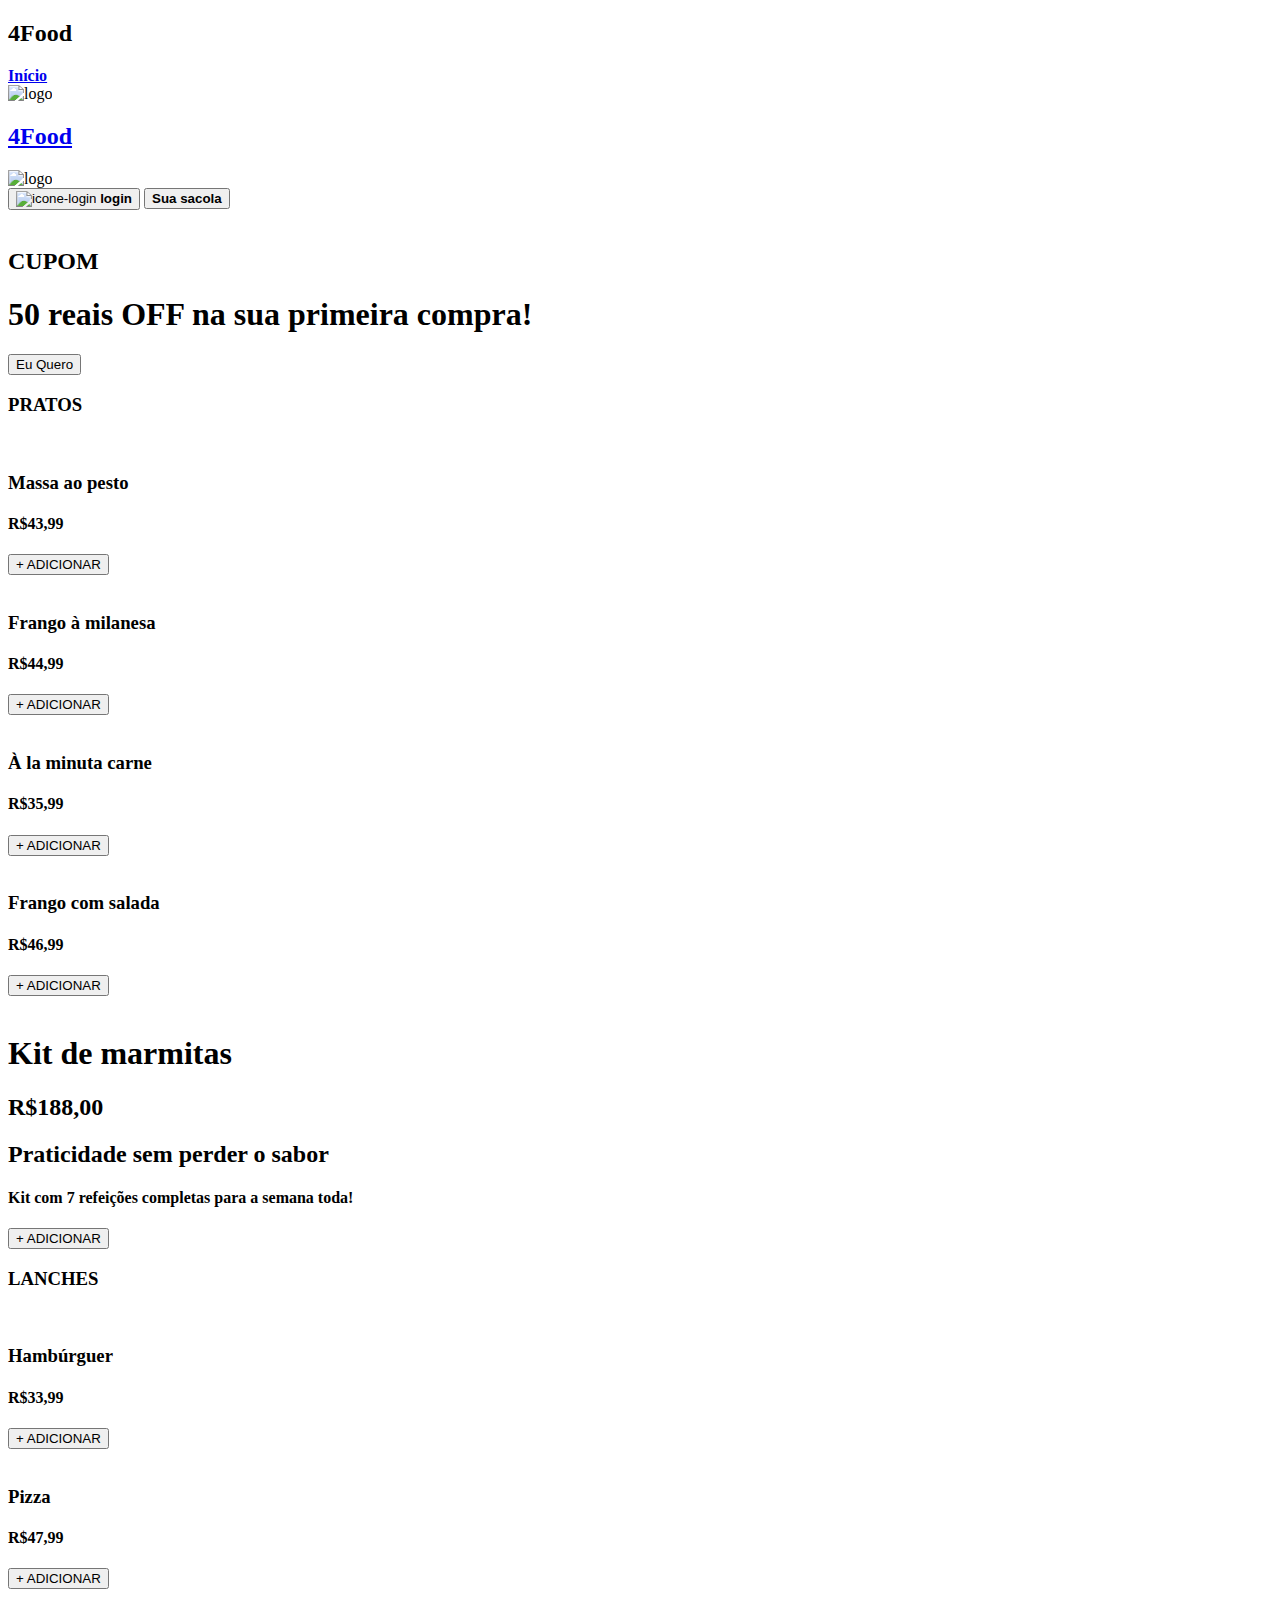
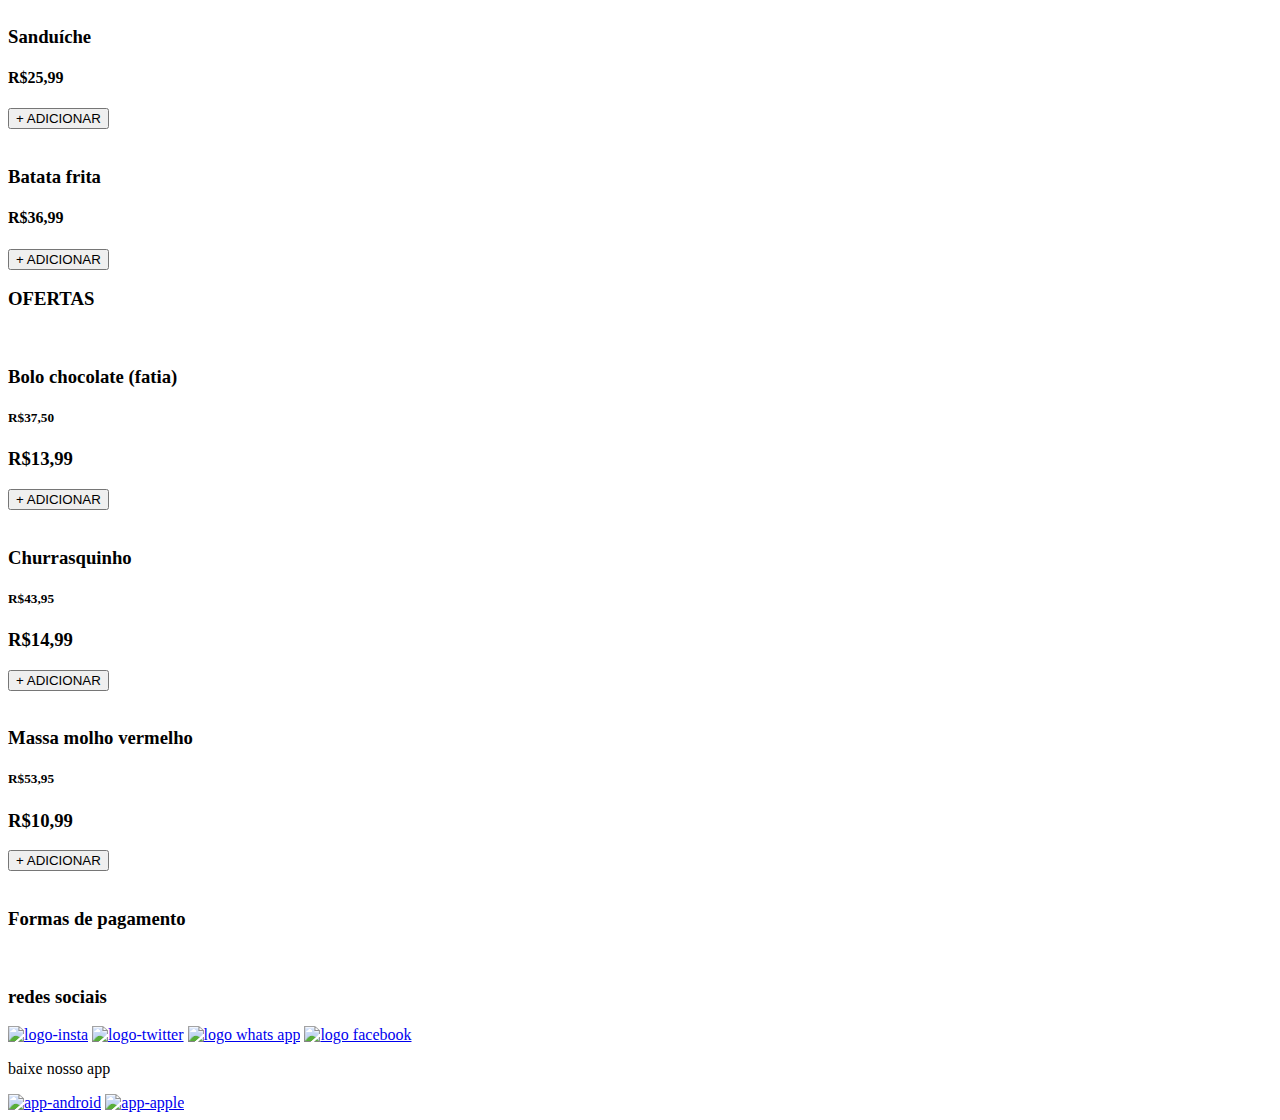
==== 4food/restaurante/restCardapio.html @ 85647f3a "Projeto 4FOOD" ====
<!DOCTYPE html>
<html lang="en">
<head>
    <meta charset="UTF-8">
    <meta http-equiv="X-UA-Compatible" content="IE=edge">
    <meta name="viewport" content="width=device-width, initial-scale=1.0">
    <link rel="stylesheet" href="cardapio.css">
    <link rel="preconnect" href="https://fonts.googleapis.com">
<link rel="preconnect" href="https://fonts.gstatic.com" crossorigin>
<link href="https://fonts.googleapis.com/css2?family=Hind+Madurai&display=swap" rel="stylesheet">

    <title>Cardápio</title>
</head>
<body>
    <header class="cabeçalho">
        
        <div class="titulo-inicio">
            
        <h2 class="titulo2">4Food</h2>
        <a href="../index.html" class="link-inicio"><strong>Início</strong></a>
        </div>
        <div id="box">
            <img src="./imagens/logo1.jpg" alt="logo"> <a class="index" href="../index.html"><h2 class="titulo2">4Food</h2></a>
        </div>
        <img src="./imagens/logo1.jpg" alt="logo">
        <div class="botoes">
            
        <button type="submit" class="login"> <img src="./imagens/icone-login.png" class="foto1" alt="icone-login"> <strong>login</strong></button>
            
        <button type="submit" class="sacola"><strong>  Sua sacola</strong></button>
    </div>
    </header>
    <div class="container-promo">
        <img class="img-desc" src="./imagens/desconto3.png" alt="">
       <h2>CUPOM</h2>
       <h1>50 reais OFF na sua primeira compra!</h1>
       <button class="botao-promo">Eu Quero</button>
       
    </div>
    <h3 class="titulo">PRATOS</h3>
    <div class="pratos">
        
        <div><img src="./imagens/espaguete.jpg" alt="">
        <h3>Massa ao pesto</h3>
        <h4>R$43,99</h4>
        <button>+ ADICIONAR</button>
        </div>
        
        <div><img src="./imagens/frangofrito.webp" alt="">
        <h3>Frango à milanesa</h3>
        <h4>R$44,99</h4>
        <button>+ ADICIONAR</button>
        </div>

        <div><img src="./imagens/A-la-minuta.jpg" alt="">
        <h3>À la minuta carne</h3>
        <h4>R$35,99</h4>
        <button>+ ADICIONAR</button>
        </div>

        <div><img src="./imagens/peito-de-frango-com-salada.jpg" alt="">
        <h3>Frango com salada</h3>
        <h4>R$46,99</h4>
        <button>+ ADICIONAR</button>
        </div>

    </div>

    <div class="kits">
        <img id="foto-marmita" src="./imagens/marmita.jpg" alt="">
        <div id="marmita">
        <h1>Kit de marmitas</h1>
        <h2>R$188,00</h2>
        <h2>Praticidade sem perder o sabor</h2>
        <h4>Kit com 7 refeições completas para a semana toda!</h4>
        <button>+ ADICIONAR</button>
        </div>

        
        
    </div>
    <h3 class="titulo">LANCHES</h3>
    <div class="pratos">
       
        <div><img src="./imagens/burguer.webp" alt="">
        <h3>Hambúrguer</h3>
        <h4>R$33,99</h4>
        <button>+ ADICIONAR</button>
        </div>
        
        <div><img src="./imagens/pizza2.jpg" alt="">
        <h3>Pizza</h3>
        <h4>R$47,99</h4>
        <button>+ ADICIONAR</button>
        </div>

        <div><img src="./imagens/sanduba.jpg" alt="">
        <h3>Sanduíche</h3>
        <h4>R$25,99</h4>
        <button>+ ADICIONAR</button>
        </div>

        <div><img src="./imagens/fritas.jpg" alt="">
        <h3>Batata frita</h3>
        <h4>R$36,99</h4>
        <button>+ ADICIONAR</button>
        </div>

    </div>
    <h3 class="titulo">OFERTAS</h3>
    <div class="ofertas">
       
        <div><img src="./imagens/cake.webp" alt="">
        <h3>Bolo chocolate (fatia)</h3>
        <h5>R$37,50</h5><h3>R$13,99</h3>
        <button>+ ADICIONAR</button>
        </div>
        
        <div><img src="./imagens/chrrascco.jpg" alt="">
        <h3>Churrasquinho</h3>
        <h5>R$43,95</h5><h3>R$14,99</h3>
        <button>+ ADICIONAR</button>
        </div>

        <div><img src="./imagens/shutterstock_413580649.webp" alt="">
            <h3>Massa molho vermelho</h3>
            <h5>R$53,95</h5><h3>R$10,99</h3>
            <button>+ ADICIONAR</button>
            </div>
    </div>
    <footer>
        <div>
            <img class="logo" src="./imagens/logo.png" alt="">
            </div>
        <div>
            <h3 class="pagamento">Formas de pagamento</h3>
            <img class="cartao" src="./imagens/bandeira-cartões.png" alt="">
        </div>
        
        <div>
            <h3 class="social">redes sociais</h3>
            <a class="site" href="https://instagram.com/" target="_blank"><img class="redes" src="./imagens/insta.png" alt="logo-insta"></a>
            <a class="site" href="https://twitter.com" target="_blank"><img class="redes" src="./imagens/twitter.png" alt="logo-twitter"></a>
            <a class="site" href="https://whatsapp.com" target="_blank"><img class="redes" src="./imagens/wpp.png" alt="logo whats app"></a>
            <a class="site" href="https://facebook.com" target="_blank"><img class="redes" src="./imagens/fb.png" alt="logo facebook"></a>
        </div>
        <div>
            <p class="titulo-app">baixe nosso app</p>
            <a href="https://play.google.com/store/apps" target="_blank" class="site3"><img class="app" src="./imagens/app-android.png" alt="app-android"></a>
            <a href="https://www.apple.com/br/app-store/" target="_blank" class="site3"><img class="app" src="./imagens/app-apple.png" alt="app-apple"></a>
        </div>
        </footer>
    

    
</body>
</html>
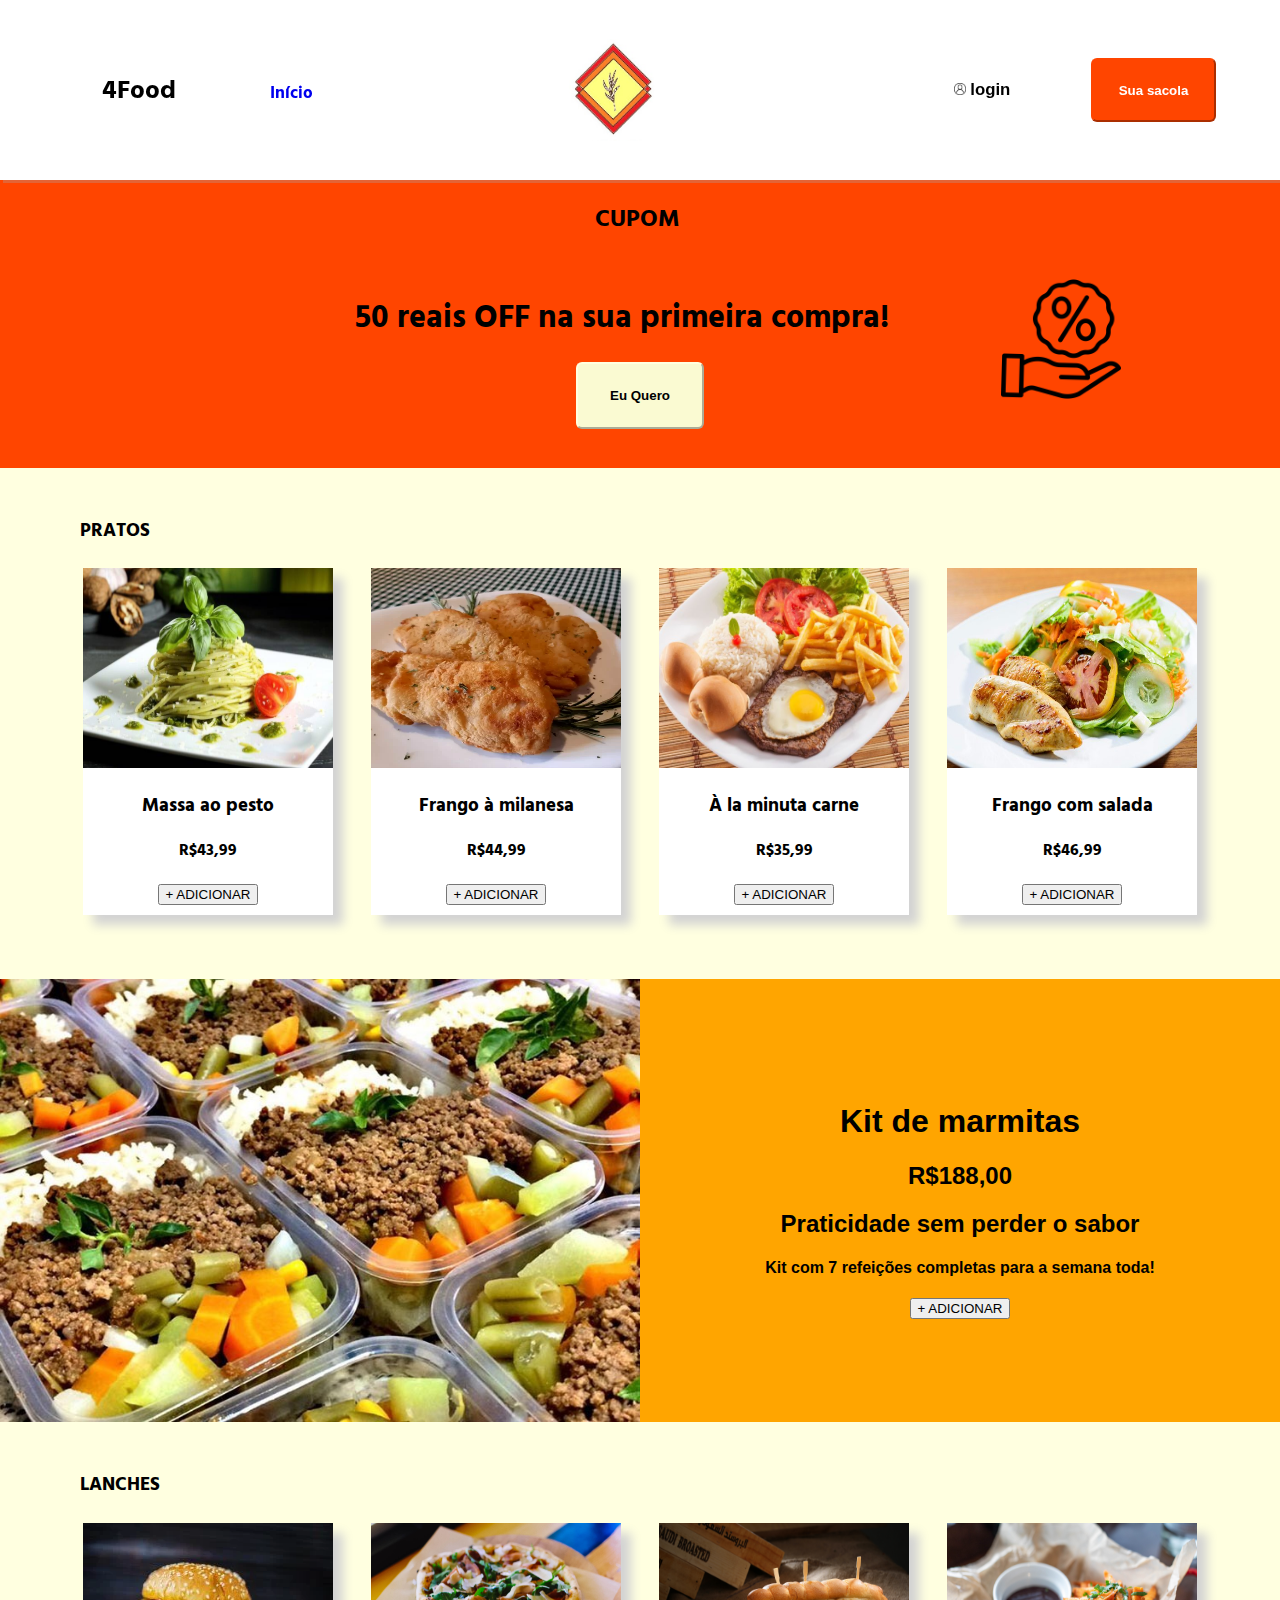
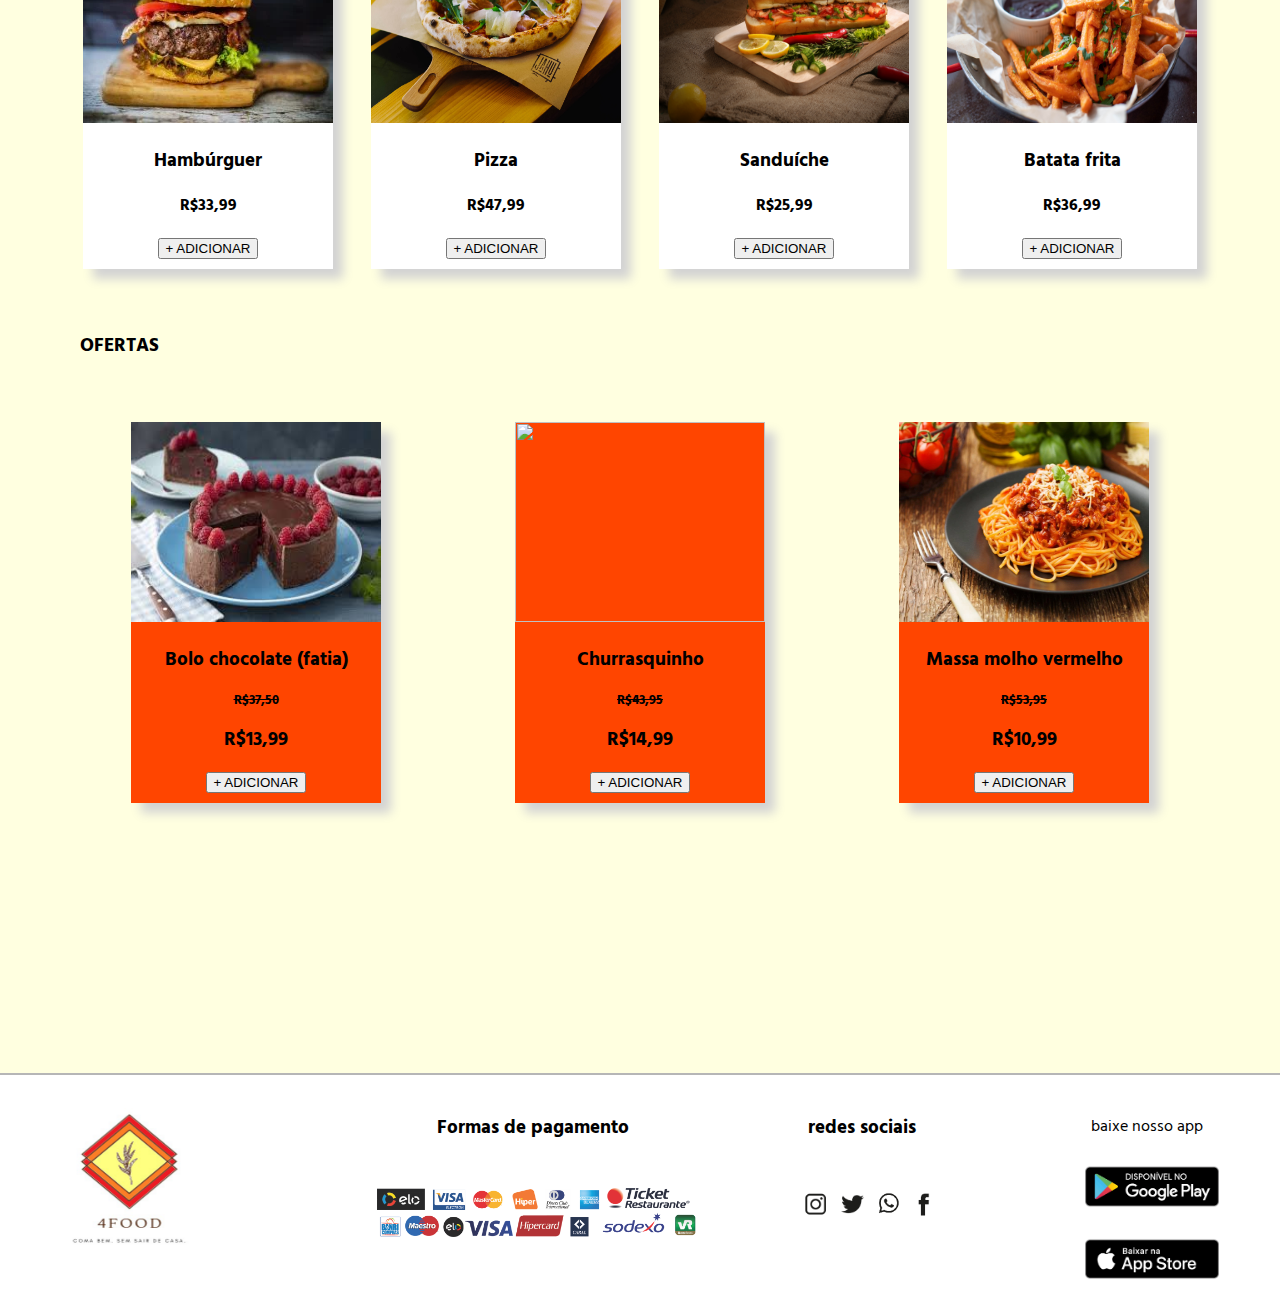
==== commit 73565841: "ajuste no restaurante" ====
--- a/4food/restaurante/restCardapio.html
+++ b/4food/restaurante/restCardapio.html
@@ -4,7 +4,7 @@
     <meta charset="UTF-8">
     <meta http-equiv="X-UA-Compatible" content="IE=edge">
     <meta name="viewport" content="width=device-width, initial-scale=1.0">
-    <link rel="stylesheet" href="cardapio.css">
+    <link rel="stylesheet" href="restCardapio.css">
     <link rel="preconnect" href="https://fonts.googleapis.com">
 <link rel="preconnect" href="https://fonts.gstatic.com" crossorigin>
 <link href="https://fonts.googleapis.com/css2?family=Hind+Madurai&display=swap" rel="stylesheet">
--- a/4food/restaurante/restCardapio.css
+++ b/4food/restaurante/restCardapio.css
@@ -0,0 +1,411 @@
+body{
+    font-family: 'Hind Madurai', sans-serif;
+    margin: 0px;
+    background-color: lightyellow;
+}
+.pratos{
+    display: flex;
+    margin: 2% 5% 5% 5%;
+    flex-wrap: wrap;
+}
+
+
+.container-promo{
+    background-color: orangered;
+    padding: 3%;
+    text-align: center; 
+    margin-top: 16vh;
+
+}
+
+.container-promo >h1{
+    margin-top: 5%;
+    margin-left: 22%;
+}
+.container-promo >h2{
+    margin-left: 23vw;
+}
+
+.botao-promo{
+    
+ height: 7.5vh;
+ width: 10vw;
+ border-radius: 6px ;
+ background-color: lightgoldenrodyellow;
+ border-color: lightyellow;
+ color: black;
+ font-weight: bold;
+ margin-left: 25%;
+}
+
+.botao-promo:hover{
+background-color: lightgray;
+box-shadow: 0 12px 16px 0 rgba(255, 68, 0, 0.288), 0 10px 30px 0 rgba(255, 68, 0, 0.253);
+}
+   
+
+ 
+.img-desc{
+    width: 10%;
+    height: 10%;
+    float: right;
+    margin-left: 5%;
+    margin-right: 10%;
+    margin-top: 8%;
+}
+
+.ofertas{
+    display: flex;
+    margin: 5%;
+}
+
+h5{
+    text-decoration: line-through;
+    margin: 5%;
+}
+div>img{
+    height: 200px;
+    width: 250px;
+}
+
+.ofertas>div{
+    margin: auto;
+    background-color: orangered;
+    box-shadow: 10px 10px 10px lightgrey;
+    padding-bottom: 10px;
+    justify-content: center;
+    justify-self: center;
+    text-align: center;
+
+}
+
+.pratos>div{
+   
+    justify-content: center;
+    justify-self: center;
+    margin: auto;
+    text-align: center;
+    box-shadow: 10px 10px 10px lightgrey;
+    padding-bottom: 10px;
+    background-color: white;
+    
+}
+
+
+
+ .kits{
+    display: flex;
+    text-align: center;
+    background-color:orange;
+    width: 100%;
+    font: 1em sans-serif;
+}
+#foto-marmita{
+    height: auto;
+    width: 50%;
+   margin:auto;
+}
+
+#marmita{
+    align-self: center;
+    background-color: orange;
+    width: 50% ;
+    margin: auto;
+} 
+
+.titulo{
+    margin: 50px 50px 0px 80px;
+}
+
+#box{
+    display: none;
+}
+
+header{
+    background-color: white;
+    display: flex;
+    flex-direction: row;
+    align-items: center;
+    width: 100vw;
+    height: 20vh;
+    justify-content: space-between;
+    box-shadow: 3px 3px rgba(169, 169, 169, 0.322);
+    position: fixed;
+    top:0
+    
+}
+.titulo2{
+    display: inline;
+    font-size: 160%;
+    color: black;
+    
+}
+.titulo-inicio{
+    margin-left: 8vw;
+    
+}
+.botoes{
+    margin-right: 5vw;
+}
+
+.link-inicio{
+    margin-left: 7vw;
+    font-size: 105%;
+}
+.link-inicio:link{
+    text-decoration: none;
+}
+.link-inicio:hover {
+    text-decoration: underline;
+  }
+  .link-inicio:visited {
+    color: black;
+  }
+
+.cabeçalho > img{
+      width: 8vw;
+      height: auto;
+      
+}
+.foto1{
+    width: 12px;
+    height: 12px;
+}
+
+
+.login{
+    margin-right: 3vw;
+    background-color: white;
+    border: none;
+    padding: 1vh 3vw;
+    border-radius: 10px;
+    font-size: 105%;
+    color: black;
+    
+}
+.login:hover{
+    background-color: rgba(169, 169, 169, 0.295);
+    text-decoration: underline;
+    
+}
+
+
+.sacola{
+    background-color: orangered;
+    border-radius: 6px;
+    padding: 2.5vh 2vw;
+    border-color: orangered;
+    color: white;
+}
+
+.sacola:hover{
+    background-color: orangered;
+    box-shadow: 0 12px 16px 0 rgba(248, 248, 83, 0.24), 0 17px 50px 0 rgba(238, 159, 13, 0.267);
+}
+
+ /* FOOOTER*/
+
+
+ footer{
+    display: grid;
+    grid-template-columns: 0.5fr 1fr 0.4fr  0.5fr;
+    margin-top: 30vh;
+    width: 100%;
+    background-color: white;
+   border-style: solid ;
+   border-width: 2px 0px 0px 0px;
+   border-color: rgba(169, 169, 169, 0.842);
+    justify-items: center;
+}
+
+.logo {
+    width: 20vw;
+    background-color: whitesmoke;
+}
+
+footer > h3{
+    display: inline;
+}
+.pagamento{
+    margin-top: 40px;
+    text-align: center;
+}
+
+.cartao{
+    width: 60%;
+    height: auto;
+    margin-top: 29px;
+    margin-left: 110px;
+}
+
+.social{
+    margin-top: 40px;
+    margin-left: 8px;
+}
+.redes{
+    margin-top: 29px;
+    background-color: white;
+    width: 15%;
+}
+
+.redes:hover{
+    background-color: rgba(19, 16, 16, 0.329)
+}
+
+.titulo-app{
+    margin-top: 40px;
+    text-align: center;
+}
+.app{
+    width: 50%;
+    margin-left: 72px;
+}
+
+
+@media screen and (max-width: 450px){
+    img{
+        max-width: 100%;
+    }
+    .pratos, .ofertas{
+     display: block;
+     margin-inline: auto;
+     width: min(90%, 70.5rem);
+    }
+
+    .pratos>div{
+        margin-block: 7%;
+        
+        background-color: white;
+        padding-top: 5%;
+      
+    }
+
+    .ofertas>div{
+        margin-block: 7%;
+        box-shadow: none;
+        padding-top: 5%;
+     
+    }
+    body{
+        width: 100%;
+        margin: 0px;
+        background-color: lightyellow;
+    }
+
+    .img-desc{
+        display: none;
+    }
+
+    #foto-marmita{
+        display: none;
+    }
+
+    .container-promo{
+    padding-top: 100px;
+    font-size: 0.7rem;
+    margin-top: 5vh;
+    }
+    .container-promo >h2{
+        margin-left: 3vw;
+    }
+    .container-promo >h1{
+        margin-left: 1vw;
+    }
+
+    .botao-promo{
+        width: 100px;
+        padding: 0px;
+        margin-left: 3vw;
+    }
+
+    .kits{
+        padding-bottom: 5%;
+    }
+
+     /* HEADER*/ 
+     header{
+        justify-content:space-between;
+    }
+  
+
+    .titulo-inicio{
+        display: none;
+    }
+    header > img{
+        display: none;
+    }
+    #box{
+        display: inline;
+        width: 30vw;
+        height: 100%;
+        align-items: center;
+        margin:auto;
+    }
+    #box > img{
+        display: inline;
+        width: 12vw;
+        height: auto;
+        margin-top: 6vh;
+    }
+    #box > a{
+        display: inline;
+        margin-top: 5vh;
+    }
+    .index:link{
+        text-decoration: none;
+    }
+    .index:hover {
+        text-decoration: none;
+      }
+      .index:visited {
+        color: black;
+      }
+    .titulo2{
+        font-size: 120%;
+        display: block;
+        margin-top: -5.5vh;
+        margin-left: 13vw;
+      
+    }
+    .login:hover{
+        background-color: white;
+        text-decoration: underline;
+        
+    }
+    .sacola:hover{
+        box-shadow: none;
+    }
+
+    /* FOOOTER*/
+
+    footer{
+        display: grid;
+        grid-template-rows: 0.5fr 0.5fr 0.5fr 0.5fr;
+        grid-template-columns: 1fr;
+        justify-items: center;
+        justify-content: center;
+      }
+      .logo{
+          display: inline;
+          width: 60%;
+          margin-left: 20vw;
+      }
+      .cartao{
+          margin-left: 20vw;
+      }
+  
+      .social{
+          text-align: center;
+      }
+      .redes:hover{
+          background-color: white
+      }
+      .site{
+          margin-left: 8vw;
+      }
+      .app{
+          width: 30vw;
+          margin-left: 2vw;
+      }
+
+}